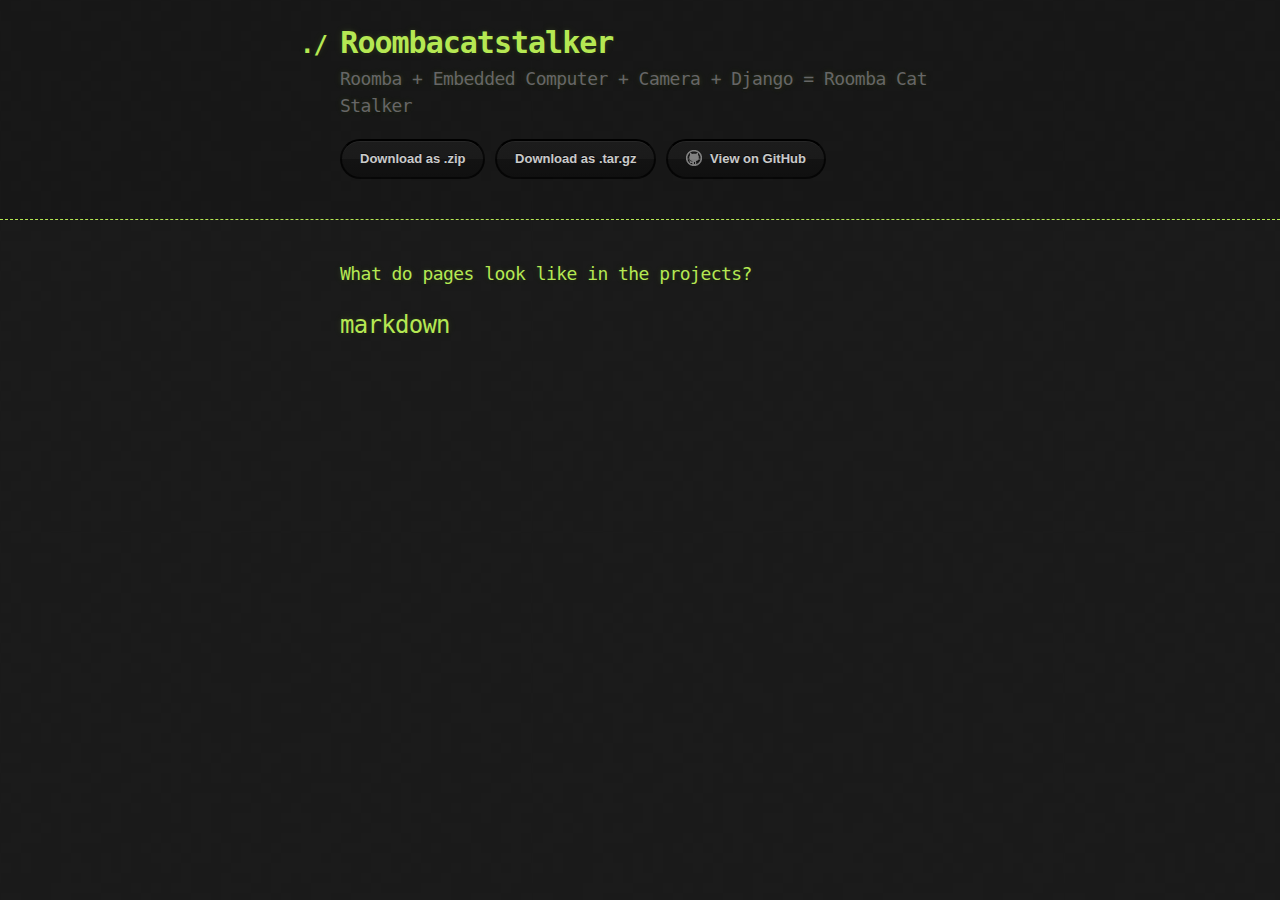
==== index.html @ 03f31228 "Create gh-pages branch via GitHub" ====
<!DOCTYPE html>
<html>
  <head>
    <meta charset='utf-8'>
    <meta http-equiv="X-UA-Compatible" content="chrome=1">

    <link rel="stylesheet" type="text/css" href="stylesheets/stylesheet.css" media="screen" />
    <link rel="stylesheet" type="text/css" href="stylesheets/pygment_trac.css" media="screen" />
    <link rel="stylesheet" type="text/css" href="stylesheets/print.css" media="print" />

    <title>Roombacatstalker by Bellspringsteen</title>
  </head>

  <body>

    <header>
      <div class="container">
        <h1>Roombacatstalker</h1>
        <h2>Roomba + Embedded Computer + Camera + Django = Roomba Cat Stalker</h2>

        <section id="downloads">
          <a href="https://github.com/Bellspringsteen/RoombaCatStalker/zipball/master" class="btn">Download as .zip</a>
          <a href="https://github.com/Bellspringsteen/RoombaCatStalker/tarball/master" class="btn">Download as .tar.gz</a>
          <a href="https://github.com/Bellspringsteen/RoombaCatStalker" class="btn btn-github"><span class="icon"></span>View on GitHub</a>
        </section>
      </div>
    </header>

    <div class="container">
      <section id="main_content">
        <h3>
<a name="what-do-pages-look-like-in-the-projects" class="anchor" href="#what-do-pages-look-like-in-the-projects"><span class="octicon octicon-link"></span></a>What do pages look like in the projects?</h3>

<h2>
<a name="markdown" class="anchor" href="#markdown"><span class="octicon octicon-link"></span></a>markdown</h2>
      </section>
    </div>

    
  </body>
</html>
---- stylesheets/stylesheet.css ----
body {
  margin: 0;
  padding: 0;
  background: #151515 url("../images/bkg.png") 0 0;
  color: #eaeaea;
  font: 16px;
  line-height: 1.5;
  font-family: Monaco, "Bitstream Vera Sans Mono", "Lucida Console", Terminal, monospace;
}

/* General & 'Reset' Stuff */

.container {
  width: 90%;
  max-width: 600px;
  margin: 0 auto;
}

section {
  display: block;
  margin: 0 0 20px 0;
}

h1, h2, h3, h4, h5, h6 {
  margin: 0 0 20px;
}

li {
  line-height: 1.4 ;
}

/* Header, <header>
   header   - container
   h1       - project name
   h2       - project description
*/

header {
  background: rgba(0, 0, 0, 0.1);
  width: 100%;
  border-bottom: 1px dashed #b5e853;
  padding: 20px 0;
  margin: 0 0 40px 0;
}

header h1 {
  font-size: 30px;
  line-height: 1.5;
  margin: 0 0 0 -40px;
  font-weight: bold;
  font-family: Monaco, "Bitstream Vera Sans Mono", "Lucida Console", Terminal, monospace;
  color: #b5e853;
  text-shadow: 0 1px 1px rgba(0, 0, 0, 0.1),
               0 0 5px rgba(181, 232, 83, 0.1),
               0 0 10px rgba(181, 232, 83, 0.1);
  letter-spacing: -1px;
  -webkit-font-smoothing: antialiased;
}

header h1:before {
  content: "./ ";
  font-size: 24px;
}

header h2 {
  font-size: 18px;
  font-weight: 300;
  color: #666;
}

#downloads .btn {
  display: inline-block;
  text-align: center;
  margin: 0;
}

/* Main Content
*/

#main_content {
  width: 100%;
  -webkit-font-smoothing: antialiased;
}
section img {
  max-width: 100%
}

h1, h2, h3, h4, h5, h6 {
  font-weight: normal;
  font-family: Monaco, "Bitstream Vera Sans Mono", "Lucida Console", Terminal, monospace;
  color: #b5e853;
  letter-spacing: -0.03em;
  text-shadow: 0 1px 1px rgba(0, 0, 0, 0.1),
               0 0 5px rgba(181, 232, 83, 0.1),
               0 0 10px rgba(181, 232, 83, 0.1);
}

#main_content h1 {
  font-size: 30px;
}

#main_content h2 {
  font-size: 24px;
}

#main_content h3 {
  font-size: 18px;
}

#main_content h4 {
  font-size: 14px;
}

#main_content h5 {
  font-size: 12px;
  text-transform: uppercase;
  margin: 0 0 5px 0;
}

#main_content h6 {
  font-size: 12px;
  text-transform: uppercase;
  color: #999;
  margin: 0 0 5px 0;
}

dt {
  font-style: italic;
  font-weight: bold;
}

ul li {
  list-style: none;
}

ul li:before {
  content: ">>";
  font-family: Monaco, "Bitstream Vera Sans Mono", "Lucida Console", Terminal, monospace;
  font-size: 13px;
  color: #b5e853;
  margin-left: -37px;
  margin-right: 21px;
  line-height: 16px;
}

blockquote {
  color: #aaa;
  padding-left: 10px;
  border-left: 1px dotted #666;
}

pre {
  background: rgba(0, 0, 0, 0.9);
  border: 1px solid rgba(255, 255, 255, 0.15);
  padding: 10px;
  font-size: 14px;
  color: #b5e853;
  border-radius: 2px;
  -moz-border-radius: 2px;
  -webkit-border-radius: 2px;
  text-wrap: normal;
  overflow: auto;
  overflow-y: hidden;
}

table {
  width: 100%;
  margin: 0 0 20px 0;
}

th {
  text-align: left;
  border-bottom: 1px dashed #b5e853;
  padding: 5px 10px;
}

td {
  padding: 5px 10px;
}

hr {
  height: 0;
  border: 0;
  border-bottom: 1px dashed #b5e853;
  color: #b5e853;
}

/* Buttons
*/

.btn {
  display: inline-block;
  background: -webkit-linear-gradient(top, rgba(40, 40, 40, 0.3), rgba(35, 35, 35, 0.3) 50%, rgba(10, 10, 10, 0.3) 50%, rgba(0, 0, 0, 0.3));
  padding: 8px 18px;
  border-radius: 50px;
  border: 2px solid rgba(0, 0, 0, 0.7);
  border-bottom: 2px solid rgba(0, 0, 0, 0.7);
  border-top: 2px solid rgba(0, 0, 0, 1);
  color: rgba(255, 255, 255, 0.8);
  font-family: Helvetica, Arial, sans-serif;
  font-weight: bold;
  font-size: 13px;
  text-decoration: none;
  text-shadow: 0 -1px 0 rgba(0, 0, 0, 0.75);
  box-shadow: inset 0 1px 0 rgba(255, 255, 255, 0.05);
}

.btn:hover {
  background: -webkit-linear-gradient(top, rgba(40, 40, 40, 0.6), rgba(35, 35, 35, 0.6) 50%, rgba(10, 10, 10, 0.8) 50%, rgba(0, 0, 0, 0.8));
}

.btn .icon {
  display: inline-block;
  width: 16px;
  height: 16px;
  margin: 1px 8px 0 0;
  float: left;
}

.btn-github .icon {
  opacity: 0.6;
  background: url("../images/blacktocat.png") 0 0 no-repeat;
}

/* Links
   a, a:hover, a:visited
*/

a {
  color: #63c0f5;
  text-shadow: 0 0 5px rgba(104, 182, 255, 0.5);
}

/* Clearfix */

.cf:before, .cf:after {
  content:"";
  display:table;
}

.cf:after {
  clear:both;
}

.cf {
  zoom:1;
}
---- stylesheets/pygment_trac.css ----
.highlight .c { color: #999988; font-style: italic } /* Comment */
.highlight .err { color: #a61717; background-color: #e3d2d2 } /* Error */
.highlight .k { font-weight: bold } /* Keyword */
.highlight .o { font-weight: bold } /* Operator */
.highlight .cm { color: #999988; font-style: italic } /* Comment.Multiline */
.highlight .cp { color: #999999; font-weight: bold } /* Comment.Preproc */
.highlight .c1 { color: #999988; font-style: italic } /* Comment.Single */
.highlight .cs { color: #999999; font-weight: bold; font-style: italic } /* Comment.Special */
.highlight .gd { color: #000000; background-color: #ffdddd } /* Generic.Deleted */
.highlight .gd .x { color: #000000; background-color: #ffaaaa } /* Generic.Deleted.Specific */
.highlight .ge { font-style: italic } /* Generic.Emph */
.highlight .gr { color: #aa0000 } /* Generic.Error */
.highlight .gh { color: #999999 } /* Generic.Heading */
.highlight .gi { color: #000000; background-color: #ddffdd } /* Generic.Inserted */
.highlight .gi .x { color: #000000; background-color: #aaffaa } /* Generic.Inserted.Specific */
.highlight .go { color: #888888 } /* Generic.Output */
.highlight .gp { color: #555555 } /* Generic.Prompt */
.highlight .gs { font-weight: bold } /* Generic.Strong */
.highlight .gu { color: #800080; font-weight: bold; } /* Generic.Subheading */
.highlight .gt { color: #aa0000 } /* Generic.Traceback */
.highlight .kc { font-weight: bold } /* Keyword.Constant */
.highlight .kd { font-weight: bold } /* Keyword.Declaration */
.highlight .kn { font-weight: bold } /* Keyword.Namespace */
.highlight .kp { font-weight: bold } /* Keyword.Pseudo */
.highlight .kr { font-weight: bold } /* Keyword.Reserved */
.highlight .kt { color: #445588; font-weight: bold } /* Keyword.Type */
.highlight .m { color: #009999 } /* Literal.Number */
.highlight .s { color: #d14 } /* Literal.String */
.highlight .na { color: #008080 } /* Name.Attribute */
.highlight .nb { color: #0086B3 } /* Name.Builtin */
.highlight .nc { color: #445588; font-weight: bold } /* Name.Class */
.highlight .no { color: #008080 } /* Name.Constant */
.highlight .ni { color: #800080 } /* Name.Entity */
.highlight .ne { color: #990000; font-weight: bold } /* Name.Exception */
.highlight .nf { color: #990000; font-weight: bold } /* Name.Function */
.highlight .nn { color: #555555 } /* Name.Namespace */
.highlight .nt { color: #CBDFFF } /* Name.Tag */
.highlight .nv { color: #008080 } /* Name.Variable */
.highlight .ow { font-weight: bold } /* Operator.Word */
.highlight .w { color: #bbbbbb } /* Text.Whitespace */
.highlight .mf { color: #009999 } /* Literal.Number.Float */
.highlight .mh { color: #009999 } /* Literal.Number.Hex */
.highlight .mi { color: #009999 } /* Literal.Number.Integer */
.highlight .mo { color: #009999 } /* Literal.Number.Oct */
.highlight .sb { color: #d14 } /* Literal.String.Backtick */
.highlight .sc { color: #d14 } /* Literal.String.Char */
.highlight .sd { color: #d14 } /* Literal.String.Doc */
.highlight .s2 { color: #d14 } /* Literal.String.Double */
.highlight .se { color: #d14 } /* Literal.String.Escape */
.highlight .sh { color: #d14 } /* Literal.String.Heredoc */
.highlight .si { color: #d14 } /* Literal.String.Interpol */
.highlight .sx { color: #d14 } /* Literal.String.Other */
.highlight .sr { color: #009926 } /* Literal.String.Regex */
.highlight .s1 { color: #d14 } /* Literal.String.Single */
.highlight .ss { color: #990073 } /* Literal.String.Symbol */
.highlight .bp { color: #999999 } /* Name.Builtin.Pseudo */
.highlight .vc { color: #008080 } /* Name.Variable.Class */
.highlight .vg { color: #008080 } /* Name.Variable.Global */
.highlight .vi { color: #008080 } /* Name.Variable.Instance */
.highlight .il { color: #009999 } /* Literal.Number.Integer.Long */

.type-csharp .highlight .k { color: #0000FF }
.type-csharp .highlight .kt { color: #0000FF }
.type-csharp .highlight .nf { color: #000000; font-weight: normal }
.type-csharp .highlight .nc { color: #2B91AF }
.type-csharp .highlight .nn { color: #000000 }
.type-csharp .highlight .s { color: #A31515 }
.type-csharp .highlight .sc { color: #A31515 }
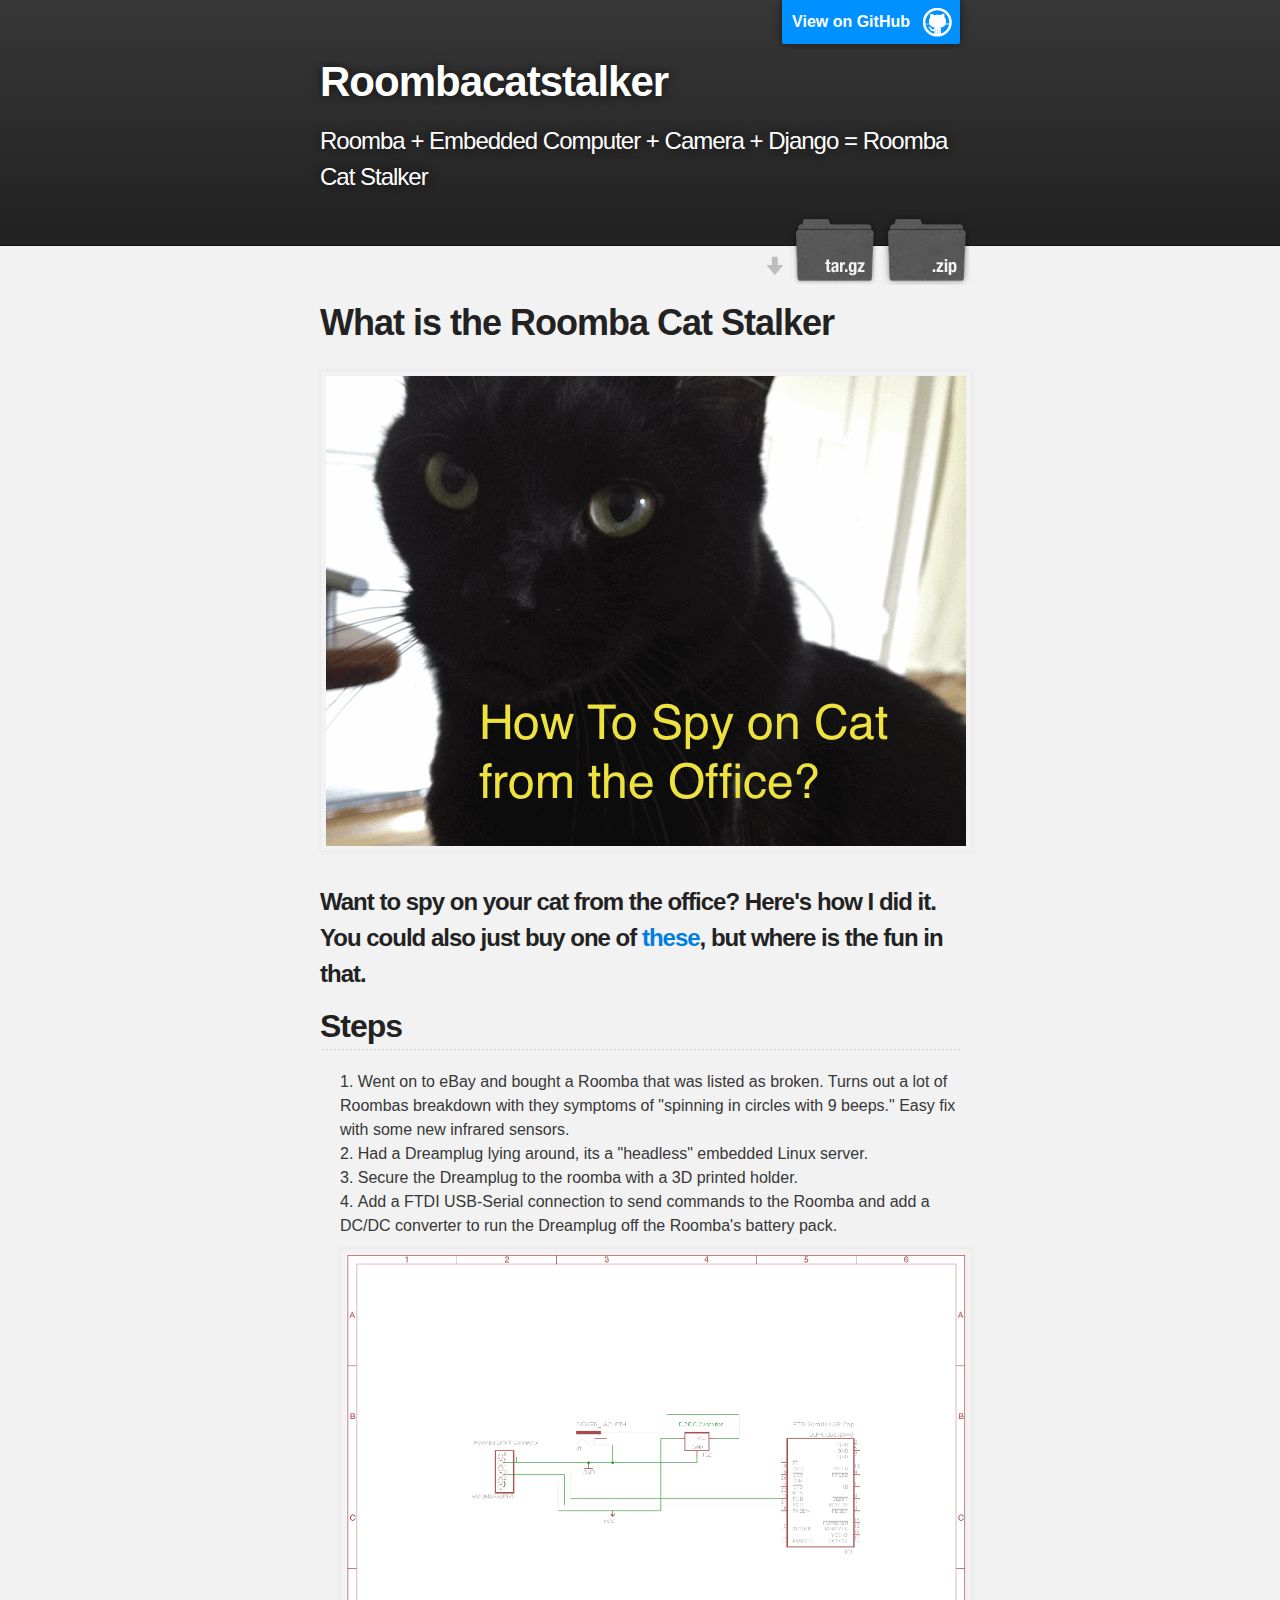
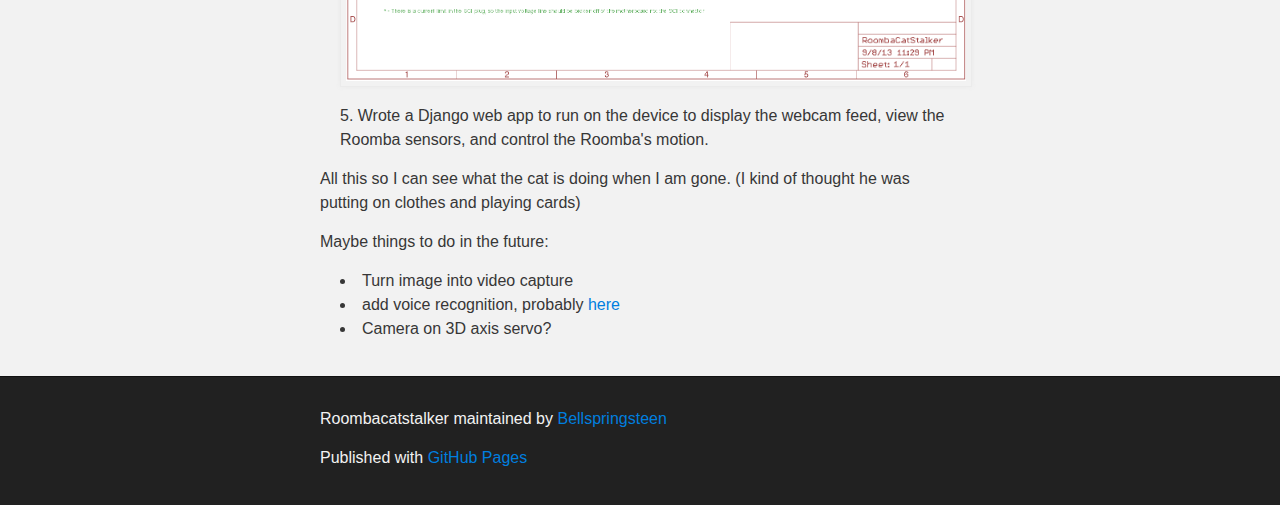
==== commit 83b42b4b: "Create gh-pages branch via GitHub" ====
--- a/index.html
+++ b/index.html
@@ -1,41 +1,87 @@
 <!DOCTYPE html>
 <html>
+
   <head>
-    <meta charset='utf-8'>
-    <meta http-equiv="X-UA-Compatible" content="chrome=1">
+    <meta charset='utf-8' />
+    <meta http-equiv="X-UA-Compatible" content="chrome=1" />
+    <meta name="description" content="Roombacatstalker : Roomba + Embedded Computer + Camera + Django = Roomba Cat Stalker" />
 
-    <link rel="stylesheet" type="text/css" href="stylesheets/stylesheet.css" media="screen" />
-    <link rel="stylesheet" type="text/css" href="stylesheets/pygment_trac.css" media="screen" />
-    <link rel="stylesheet" type="text/css" href="stylesheets/print.css" media="print" />
+    <link rel="stylesheet" type="text/css" media="screen" href="stylesheets/stylesheet.css">
 
-    <title>Roombacatstalker by Bellspringsteen</title>
+    <title>Roombacatstalker</title>
   </head>
 
   <body>
 
-    <header>
-      <div class="container">
-        <h1>Roombacatstalker</h1>
-        <h2>Roomba + Embedded Computer + Camera + Django = Roomba Cat Stalker</h2>
+    <!-- HEADER -->
+    <div id="header_wrap" class="outer">
+        <header class="inner">
+          <a id="forkme_banner" href="https://github.com/Bellspringsteen/RoombaCatStalker">View on GitHub</a>
 
-        <section id="downloads">
-          <a href="https://github.com/Bellspringsteen/RoombaCatStalker/zipball/master" class="btn">Download as .zip</a>
-          <a href="https://github.com/Bellspringsteen/RoombaCatStalker/tarball/master" class="btn">Download as .tar.gz</a>
-          <a href="https://github.com/Bellspringsteen/RoombaCatStalker" class="btn btn-github"><span class="icon"></span>View on GitHub</a>
-        </section>
-      </div>
-    </header>
+          <h1 id="project_title">Roombacatstalker</h1>
+          <h2 id="project_tagline">Roomba + Embedded Computer + Camera + Django = Roomba Cat Stalker</h2>
 
-    <div class="container">
-      <section id="main_content">
-        <h3>
-<a name="what-do-pages-look-like-in-the-projects" class="anchor" href="#what-do-pages-look-like-in-the-projects"><span class="octicon octicon-link"></span></a>What do pages look like in the projects?</h3>
+            <section id="downloads">
+              <a class="zip_download_link" href="https://github.com/Bellspringsteen/RoombaCatStalker/zipball/master">Download this project as a .zip file</a>
+              <a class="tar_download_link" href="https://github.com/Bellspringsteen/RoombaCatStalker/tarball/master">Download this project as a tar.gz file</a>
+            </section>
+        </header>
+    </div>
+
+    <!-- MAIN CONTENT -->
+    <div id="main_content_wrap" class="outer">
+      <section id="main_content" class="inner">
+        <h1>
+<a name="what-is-the-roomba-cat-stalker" class="anchor" href="#what-is-the-roomba-cat-stalker"><span class="octicon octicon-link"></span></a>What is the Roomba Cat Stalker</h1>
+
+<p><img src="http://bellspringsteen.github.io/RoombaCatStalker/images/RoombaCatStalker.gif" alt="alt text" title="Gif In Action"></p>
+
+<h3>
+<a name="want-to-spy-on-your-cat-from-the-office-heres-how-i-did-it-you-could-also-just-buy-one-of-these-but-where-is-the-fun-in-that" class="anchor" href="#want-to-spy-on-your-cat-from-the-office-heres-how-i-did-it-you-could-also-just-buy-one-of-these-but-where-is-the-fun-in-that"><span class="octicon octicon-link"></span></a>Want to spy on your cat from the office? Here's how I did it. You could also just buy one of <a href="http://www.amazon.com/WowWee-Rovio-Enabled-Robotic-WebCam/dp/B001CQLGD6">these</a>, but where is the fun in that.</h3>
 
 <h2>
-<a name="markdown" class="anchor" href="#markdown"><span class="octicon octicon-link"></span></a>markdown</h2>
+<a name="steps" class="anchor" href="#steps"><span class="octicon octicon-link"></span></a>Steps</h2>
+
+<ol>
+<li>Went on to eBay and bought a Roomba that was listed as broken. Turns out a lot of Roombas breakdown with they symptoms of "spinning in circles with 9 beeps." Easy fix with some new infrared sensors.</li>
+<li>Had a Dreamplug lying around, its a "headless" embedded Linux server.</li>
+<li>Secure the Dreamplug to the roomba with a 3D printed holder. </li>
+<li>Add a FTDI USB-Serial connection to send commands to the Roomba and add a DC/DC converter to run the Dreamplug off the Roomba's battery pack.
+<img src="http://bellspringsteen.github.io/RoombaCatStalker/images/pcb.png" alt="alt text" title="circuit">
+</li>
+<li>Wrote a Django web app to run on the device to display the webcam feed, view the Roomba sensors, and control the Roomba's motion. </li>
+</ol><p>All this so I can see what the cat is doing when I am gone. (I kind of thought he was putting on clothes and playing cards)</p>
+
+<p>Maybe things to do in the future:</p>
+
+<ul>
+<li>Turn image into video capture</li>
+<li>add voice recognition, probably <a href="http://www.speech.cs.cmu.edu/sphinx/">here</a>
+</li>
+<li>Camera on 3D axis servo?</li>
+</ul>
       </section>
     </div>
 
-    
+    <!-- FOOTER  -->
+    <div id="footer_wrap" class="outer">
+      <footer class="inner">
+        <p class="copyright">Roombacatstalker maintained by <a href="https://github.com/Bellspringsteen">Bellspringsteen</a></p>
+        <p>Published with <a href="http://pages.github.com">GitHub Pages</a></p>
+      </footer>
+    </div>
+
+              <script type="text/javascript">
+            var gaJsHost = (("https:" == document.location.protocol) ? "https://ssl." : "http://www.");
+            document.write(unescape("%3Cscript src='" + gaJsHost + "google-analytics.com/ga.js' type='text/javascript'%3E%3C/script%3E"));
+          </script>
+          <script type="text/javascript">
+            try {
+              var pageTracker = _gat._getTracker("UA-43867634-1");
+            pageTracker._trackPageview();
+            } catch(err) {}
+          </script>
+
+
   </body>
-</html>+</html>
--- a/stylesheets/stylesheet.css
+++ b/stylesheets/stylesheet.css
@@ -1,247 +1,427 @@
-body {
+/*******************************************************************************
+Slate Theme for GitHub Pages
+by Jason Costello, @jsncostello
+*******************************************************************************/
+
+@import url(pygment_trac.css);
+
+/*******************************************************************************
+MeyerWeb Reset
+*******************************************************************************/
+
+html, body, div, span, applet, object, iframe,
+h1, h2, h3, h4, h5, h6, p, blockquote, pre,
+a, abbr, acronym, address, big, cite, code,
+del, dfn, em, img, ins, kbd, q, s, samp,
+small, strike, strong, sub, sup, tt, var,
+b, u, i, center,
+dl, dt, dd, ol, ul, li,
+fieldset, form, label, legend,
+table, caption, tbody, tfoot, thead, tr, th, td,
+article, aside, canvas, details, embed,
+figure, figcaption, footer, header, hgroup,
+menu, nav, output, ruby, section, summary,
+time, mark, audio, video {
   margin: 0;
   padding: 0;
-  background: #151515 url("../images/bkg.png") 0 0;
-  color: #eaeaea;
-  font: 16px;
+  border: 0;
+  font: inherit;
+  vertical-align: baseline;
+}
+
+/* HTML5 display-role reset for older browsers */
+article, aside, details, figcaption, figure,
+footer, header, hgroup, menu, nav, section {
+  display: block;
+}
+
+ol, ul {
+  list-style: none;
+}
+
+blockquote, q {
+}
+
+table {
+  border-collapse: collapse;
+  border-spacing: 0;
+}
+
+/*******************************************************************************
+Theme Styles
+*******************************************************************************/
+
+body {
+  box-sizing: border-box;
+  color:#373737;
+  background: #212121;
+  font-size: 16px;
+  font-family: 'Myriad Pro', Calibri, Helvetica, Arial, sans-serif;
   line-height: 1.5;
+  -webkit-font-smoothing: antialiased;
+}
+
+h1, h2, h3, h4, h5, h6 {
+  margin: 10px 0;
+  font-weight: 700;
+  color:#222222;
+  font-family: 'Lucida Grande', 'Calibri', Helvetica, Arial, sans-serif;
+  letter-spacing: -1px;
+}
+
+h1 {
+  font-size: 36px;
+  font-weight: 700;
+}
+
+h2 {
+  padding-bottom: 10px;
+  font-size: 32px;
+  background: url('../images/bg_hr.png') repeat-x bottom;
+}
+
+h3 {
+  font-size: 24px;
+}
+
+h4 {
+  font-size: 21px;
+}
+
+h5 {
+  font-size: 18px;
+}
+
+h6 {
+  font-size: 16px;
+}
+
+p {
+  margin: 10px 0 15px 0;
+}
+
+footer p {
+  color: #f2f2f2;
+}
+
+a {
+  text-decoration: none;
+  color: #007edf;
+  text-shadow: none;
+
+  transition: color 0.5s ease;
+  transition: text-shadow 0.5s ease;
+  -webkit-transition: color 0.5s ease;
+  -webkit-transition: text-shadow 0.5s ease;
+  -moz-transition: color 0.5s ease;
+  -moz-transition: text-shadow 0.5s ease;
+  -o-transition: color 0.5s ease;
+  -o-transition: text-shadow 0.5s ease;
+  -ms-transition: color 0.5s ease;
+  -ms-transition: text-shadow 0.5s ease;
+}
+
+#main_content a:hover {
+  color: #0069ba;
+  text-shadow: #0090ff 0px 0px 2px;
+}
+
+footer a:hover {
+  color: #43adff;
+  text-shadow: #0090ff 0px 0px 2px;
+}
+
+em {
+  font-style: italic;
+}
+
+strong {
+  font-weight: bold;
+}
+
+img {
+  position: relative;
+  margin: 0 auto;
+  max-width: 739px;
+  padding: 5px;
+  margin: 10px 0 10px 0;
+  border: 1px solid #ebebeb;
+
+  box-shadow: 0 0 5px #ebebeb;
+  -webkit-box-shadow: 0 0 5px #ebebeb;
+  -moz-box-shadow: 0 0 5px #ebebeb;
+  -o-box-shadow: 0 0 5px #ebebeb;
+  -ms-box-shadow: 0 0 5px #ebebeb;
+}
+
+pre, code {
+  width: 100%;
+  color: #222;
+  background-color: #fff;
+
   font-family: Monaco, "Bitstream Vera Sans Mono", "Lucida Console", Terminal, monospace;
-}
-
-/* General & 'Reset' Stuff */
-
-.container {
-  width: 90%;
-  max-width: 600px;
-  margin: 0 auto;
-}
-
-section {
-  display: block;
-  margin: 0 0 20px 0;
-}
-
-h1, h2, h3, h4, h5, h6 {
-  margin: 0 0 20px;
-}
-
-li {
-  line-height: 1.4 ;
-}
-
-/* Header, <header>
-   header   - container
-   h1       - project name
-   h2       - project description
-*/
-
-header {
-  background: rgba(0, 0, 0, 0.1);
-  width: 100%;
-  border-bottom: 1px dashed #b5e853;
-  padding: 20px 0;
-  margin: 0 0 40px 0;
-}
-
-header h1 {
-  font-size: 30px;
-  line-height: 1.5;
-  margin: 0 0 0 -40px;
-  font-weight: bold;
-  font-family: Monaco, "Bitstream Vera Sans Mono", "Lucida Console", Terminal, monospace;
-  color: #b5e853;
-  text-shadow: 0 1px 1px rgba(0, 0, 0, 0.1),
-               0 0 5px rgba(181, 232, 83, 0.1),
-               0 0 10px rgba(181, 232, 83, 0.1);
-  letter-spacing: -1px;
-  -webkit-font-smoothing: antialiased;
-}
-
-header h1:before {
-  content: "./ ";
-  font-size: 24px;
-}
-
-header h2 {
-  font-size: 18px;
-  font-weight: 300;
-  color: #666;
-}
-
-#downloads .btn {
-  display: inline-block;
-  text-align: center;
-  margin: 0;
-}
-
-/* Main Content
-*/
-
-#main_content {
-  width: 100%;
-  -webkit-font-smoothing: antialiased;
-}
-section img {
-  max-width: 100%
-}
-
-h1, h2, h3, h4, h5, h6 {
-  font-weight: normal;
-  font-family: Monaco, "Bitstream Vera Sans Mono", "Lucida Console", Terminal, monospace;
-  color: #b5e853;
-  letter-spacing: -0.03em;
-  text-shadow: 0 1px 1px rgba(0, 0, 0, 0.1),
-               0 0 5px rgba(181, 232, 83, 0.1),
-               0 0 10px rgba(181, 232, 83, 0.1);
-}
-
-#main_content h1 {
-  font-size: 30px;
-}
-
-#main_content h2 {
-  font-size: 24px;
-}
-
-#main_content h3 {
-  font-size: 18px;
-}
-
-#main_content h4 {
   font-size: 14px;
-}
-
-#main_content h5 {
-  font-size: 12px;
-  text-transform: uppercase;
-  margin: 0 0 5px 0;
-}
-
-#main_content h6 {
-  font-size: 12px;
-  text-transform: uppercase;
-  color: #999;
-  margin: 0 0 5px 0;
-}
-
-dt {
-  font-style: italic;
-  font-weight: bold;
-}
-
-ul li {
-  list-style: none;
-}
-
-ul li:before {
-  content: ">>";
-  font-family: Monaco, "Bitstream Vera Sans Mono", "Lucida Console", Terminal, monospace;
-  font-size: 13px;
-  color: #b5e853;
-  margin-left: -37px;
-  margin-right: 21px;
-  line-height: 16px;
-}
-
-blockquote {
-  color: #aaa;
-  padding-left: 10px;
-  border-left: 1px dotted #666;
-}
-
-pre {
-  background: rgba(0, 0, 0, 0.9);
-  border: 1px solid rgba(255, 255, 255, 0.15);
-  padding: 10px;
-  font-size: 14px;
-  color: #b5e853;
+
   border-radius: 2px;
   -moz-border-radius: 2px;
   -webkit-border-radius: 2px;
-  text-wrap: normal;
+
+
+
+}
+
+pre {
+  width: 100%;
+  padding: 10px;
+  box-shadow: 0 0 10px rgba(0,0,0,.1);
   overflow: auto;
-  overflow-y: hidden;
+}
+
+code {
+  padding: 3px;
+  margin: 0 3px;
+  box-shadow: 0 0 10px rgba(0,0,0,.1);
+}
+
+pre code {
+  display: block;
+  box-shadow: none;
+}
+
+blockquote {
+  color: #666;
+  margin-bottom: 20px;
+  padding: 0 0 0 20px;
+  border-left: 3px solid #bbb;
+}
+
+ul, ol, dl {
+  margin-bottom: 15px
+}
+
+ul li {
+  list-style: inside;
+  padding-left: 20px;
+}
+
+ol li {
+  list-style: decimal inside;
+  padding-left: 20px;
+}
+
+dl dt {
+  font-weight: bold;
+}
+
+dl dd {
+  padding-left: 20px;
+  font-style: italic;
+}
+
+dl p {
+  padding-left: 20px;
+  font-style: italic;
+}
+
+hr {
+  height: 1px;
+  margin-bottom: 5px;
+  border: none;
+  background: url('../images/bg_hr.png') repeat-x center;
 }
 
 table {
+  border: 1px solid #373737;
+  margin-bottom: 20px;
+  text-align: left;
+ }
+
+th {
+  font-family: 'Lucida Grande', 'Helvetica Neue', Helvetica, Arial, sans-serif;
+  padding: 10px;
+  background: #373737;
+  color: #fff;
+ }
+
+td {
+  padding: 10px;
+  border: 1px solid #373737;
+ }
+
+form {
+  background: #f2f2f2;
+  padding: 20px;
+}
+
+img {
   width: 100%;
-  margin: 0 0 20px 0;
-}
-
-th {
-  text-align: left;
-  border-bottom: 1px dashed #b5e853;
-  padding: 5px 10px;
-}
-
-td {
-  padding: 5px 10px;
-}
-
-hr {
-  height: 0;
-  border: 0;
-  border-bottom: 1px dashed #b5e853;
-  color: #b5e853;
-}
-
-/* Buttons
-*/
-
-.btn {
-  display: inline-block;
-  background: -webkit-linear-gradient(top, rgba(40, 40, 40, 0.3), rgba(35, 35, 35, 0.3) 50%, rgba(10, 10, 10, 0.3) 50%, rgba(0, 0, 0, 0.3));
-  padding: 8px 18px;
-  border-radius: 50px;
-  border: 2px solid rgba(0, 0, 0, 0.7);
-  border-bottom: 2px solid rgba(0, 0, 0, 0.7);
-  border-top: 2px solid rgba(0, 0, 0, 1);
-  color: rgba(255, 255, 255, 0.8);
-  font-family: Helvetica, Arial, sans-serif;
-  font-weight: bold;
-  font-size: 13px;
-  text-decoration: none;
-  text-shadow: 0 -1px 0 rgba(0, 0, 0, 0.75);
-  box-shadow: inset 0 1px 0 rgba(255, 255, 255, 0.05);
-}
-
-.btn:hover {
-  background: -webkit-linear-gradient(top, rgba(40, 40, 40, 0.6), rgba(35, 35, 35, 0.6) 50%, rgba(10, 10, 10, 0.8) 50%, rgba(0, 0, 0, 0.8));
-}
-
-.btn .icon {
-  display: inline-block;
-  width: 16px;
-  height: 16px;
-  margin: 1px 8px 0 0;
-  float: left;
-}
-
-.btn-github .icon {
-  opacity: 0.6;
-  background: url("../images/blacktocat.png") 0 0 no-repeat;
-}
-
-/* Links
-   a, a:hover, a:visited
-*/
-
-a {
-  color: #63c0f5;
-  text-shadow: 0 0 5px rgba(104, 182, 255, 0.5);
-}
-
-/* Clearfix */
-
-.cf:before, .cf:after {
-  content:"";
-  display:table;
-}
-
-.cf:after {
-  clear:both;
-}
-
-.cf {
-  zoom:1;
-}+  max-width: 100%;
+}
+
+/*******************************************************************************
+Full-Width Styles
+*******************************************************************************/
+
+.outer {
+  width: 100%;
+}
+
+.inner {
+  position: relative;
+  max-width: 640px;
+  padding: 20px 10px;
+  margin: 0 auto;
+}
+
+#forkme_banner {
+  display: block;
+  position: absolute;
+  top:0;
+  right: 10px;
+  z-index: 10;
+  padding: 10px 50px 10px 10px;
+  color: #fff;
+  background: url('../images/blacktocat.png') #0090ff no-repeat 95% 50%;
+  font-weight: 700;
+  box-shadow: 0 0 10px rgba(0,0,0,.5);
+  border-bottom-left-radius: 2px;
+  border-bottom-right-radius: 2px;
+}
+
+#header_wrap {
+  background: #212121;
+  background: -moz-linear-gradient(top, #373737, #212121);
+  background: -webkit-linear-gradient(top, #373737, #212121);
+  background: -ms-linear-gradient(top, #373737, #212121);
+  background: -o-linear-gradient(top, #373737, #212121);
+  background: linear-gradient(top, #373737, #212121);
+}
+
+#header_wrap .inner {
+  padding: 50px 10px 30px 10px;
+}
+
+#project_title {
+  margin: 0;
+  color: #fff;
+  font-size: 42px;
+  font-weight: 700;
+  text-shadow: #111 0px 0px 10px;
+}
+
+#project_tagline {
+  color: #fff;
+  font-size: 24px;
+  font-weight: 300;
+  background: none;
+  text-shadow: #111 0px 0px 10px;
+}
+
+#downloads {
+  position: absolute;
+  width: 210px;
+  z-index: 10;
+  bottom: -40px;
+  right: 0;
+  height: 70px;
+  background: url('../images/icon_download.png') no-repeat 0% 90%;
+}
+
+.zip_download_link {
+  display: block;
+  float: right;
+  width: 90px;
+  height:70px;
+  text-indent: -5000px;
+  overflow: hidden;
+  background: url(../images/sprite_download.png) no-repeat bottom left;
+}
+
+.tar_download_link {
+  display: block;
+  float: right;
+  width: 90px;
+  height:70px;
+  text-indent: -5000px;
+  overflow: hidden;
+  background: url(../images/sprite_download.png) no-repeat bottom right;
+  margin-left: 10px;
+}
+
+.zip_download_link:hover {
+  background: url(../images/sprite_download.png) no-repeat top left;
+}
+
+.tar_download_link:hover {
+  background: url(../images/sprite_download.png) no-repeat top right;
+}
+
+#main_content_wrap {
+  background: #f2f2f2;
+  border-top: 1px solid #111;
+  border-bottom: 1px solid #111;
+}
+
+#main_content {
+  padding-top: 40px;
+}
+
+#footer_wrap {
+  background: #212121;
+}
+
+
+
+/*******************************************************************************
+Small Device Styles
+*******************************************************************************/
+
+@media screen and (max-width: 480px) {
+  body {
+    font-size:14px;
+  }
+
+  #downloads {
+    display: none;
+  }
+
+  .inner {
+    min-width: 320px;
+    max-width: 480px;
+  }
+
+  #project_title {
+  font-size: 32px;
+  }
+
+  h1 {
+    font-size: 28px;
+  }
+
+  h2 {
+    font-size: 24px;
+  }
+
+  h3 {
+    font-size: 21px;
+  }
+
+  h4 {
+    font-size: 18px;
+  }
+
+  h5 {
+    font-size: 14px;
+  }
+
+  h6 {
+    font-size: 12px;
+  }
+
+  code, pre {
+    min-width: 320px;
+    max-width: 480px;
+    font-size: 11px;
+  }
+
+}
